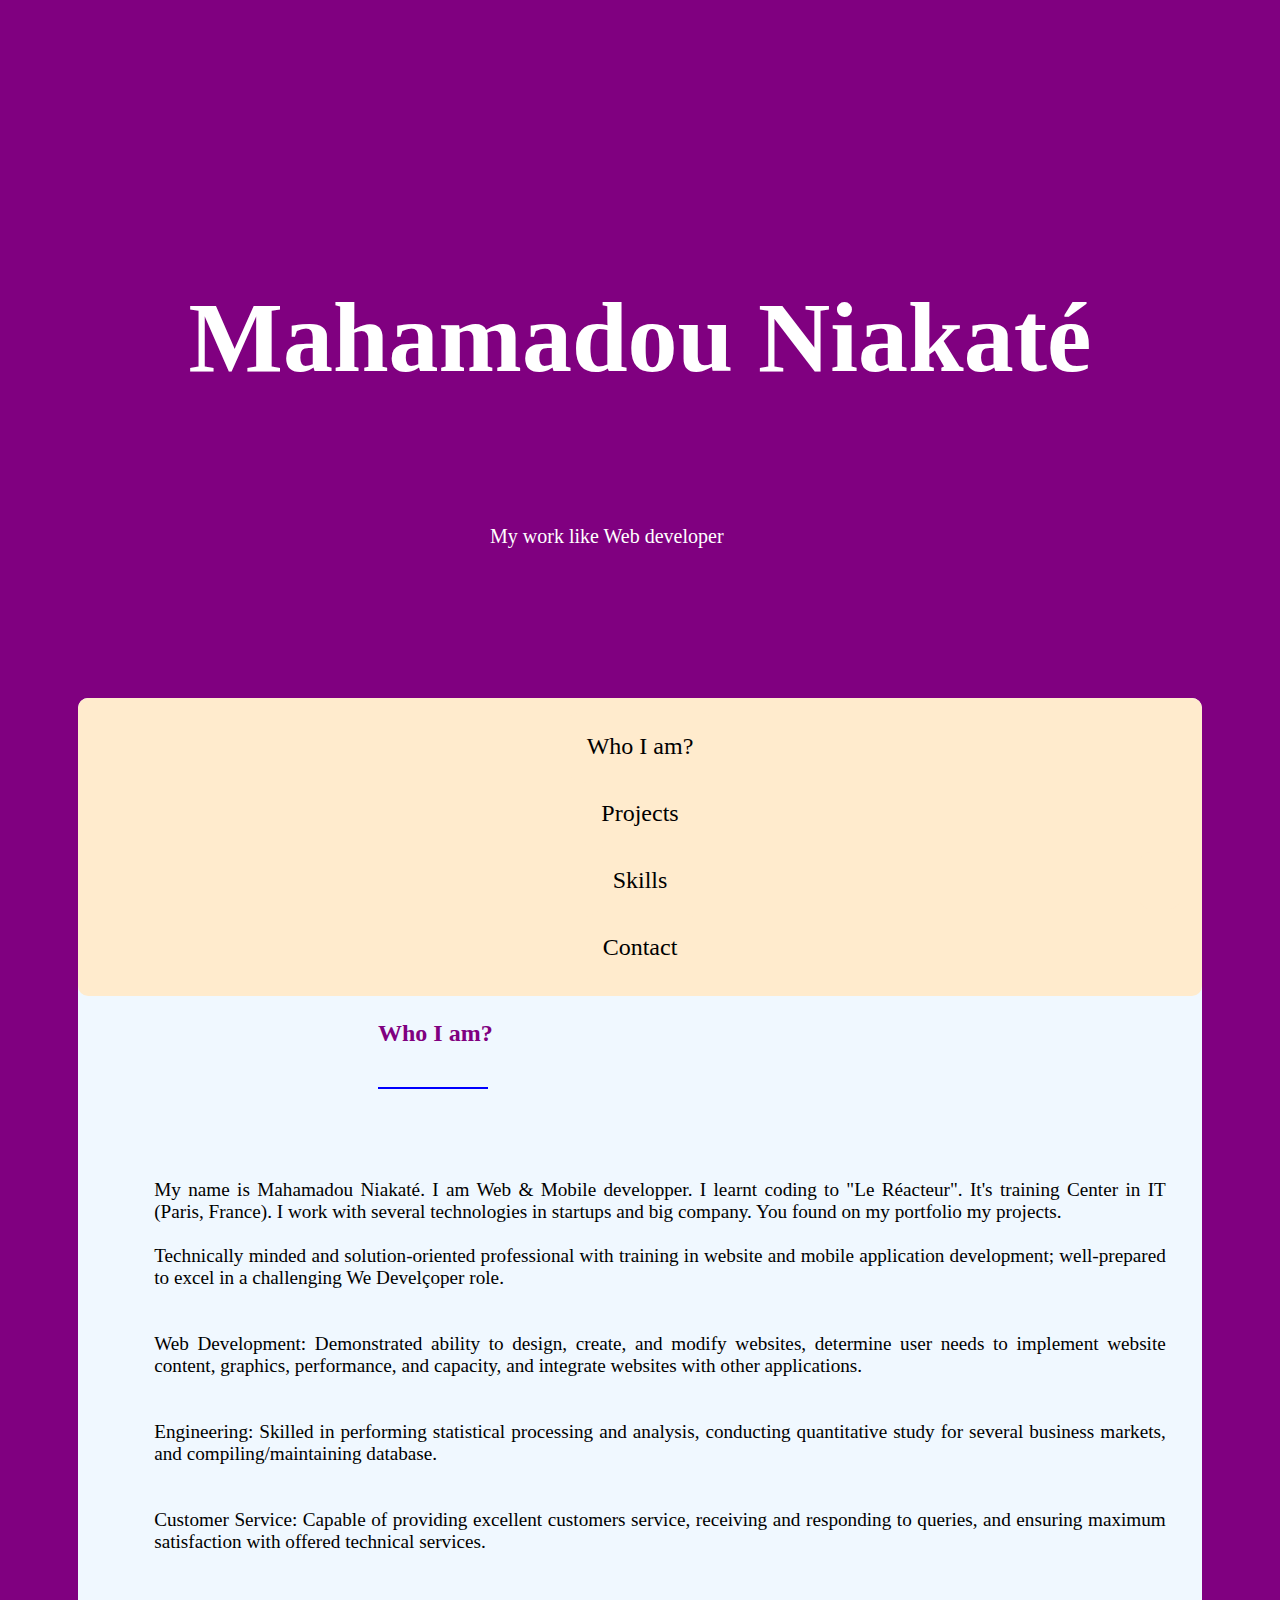
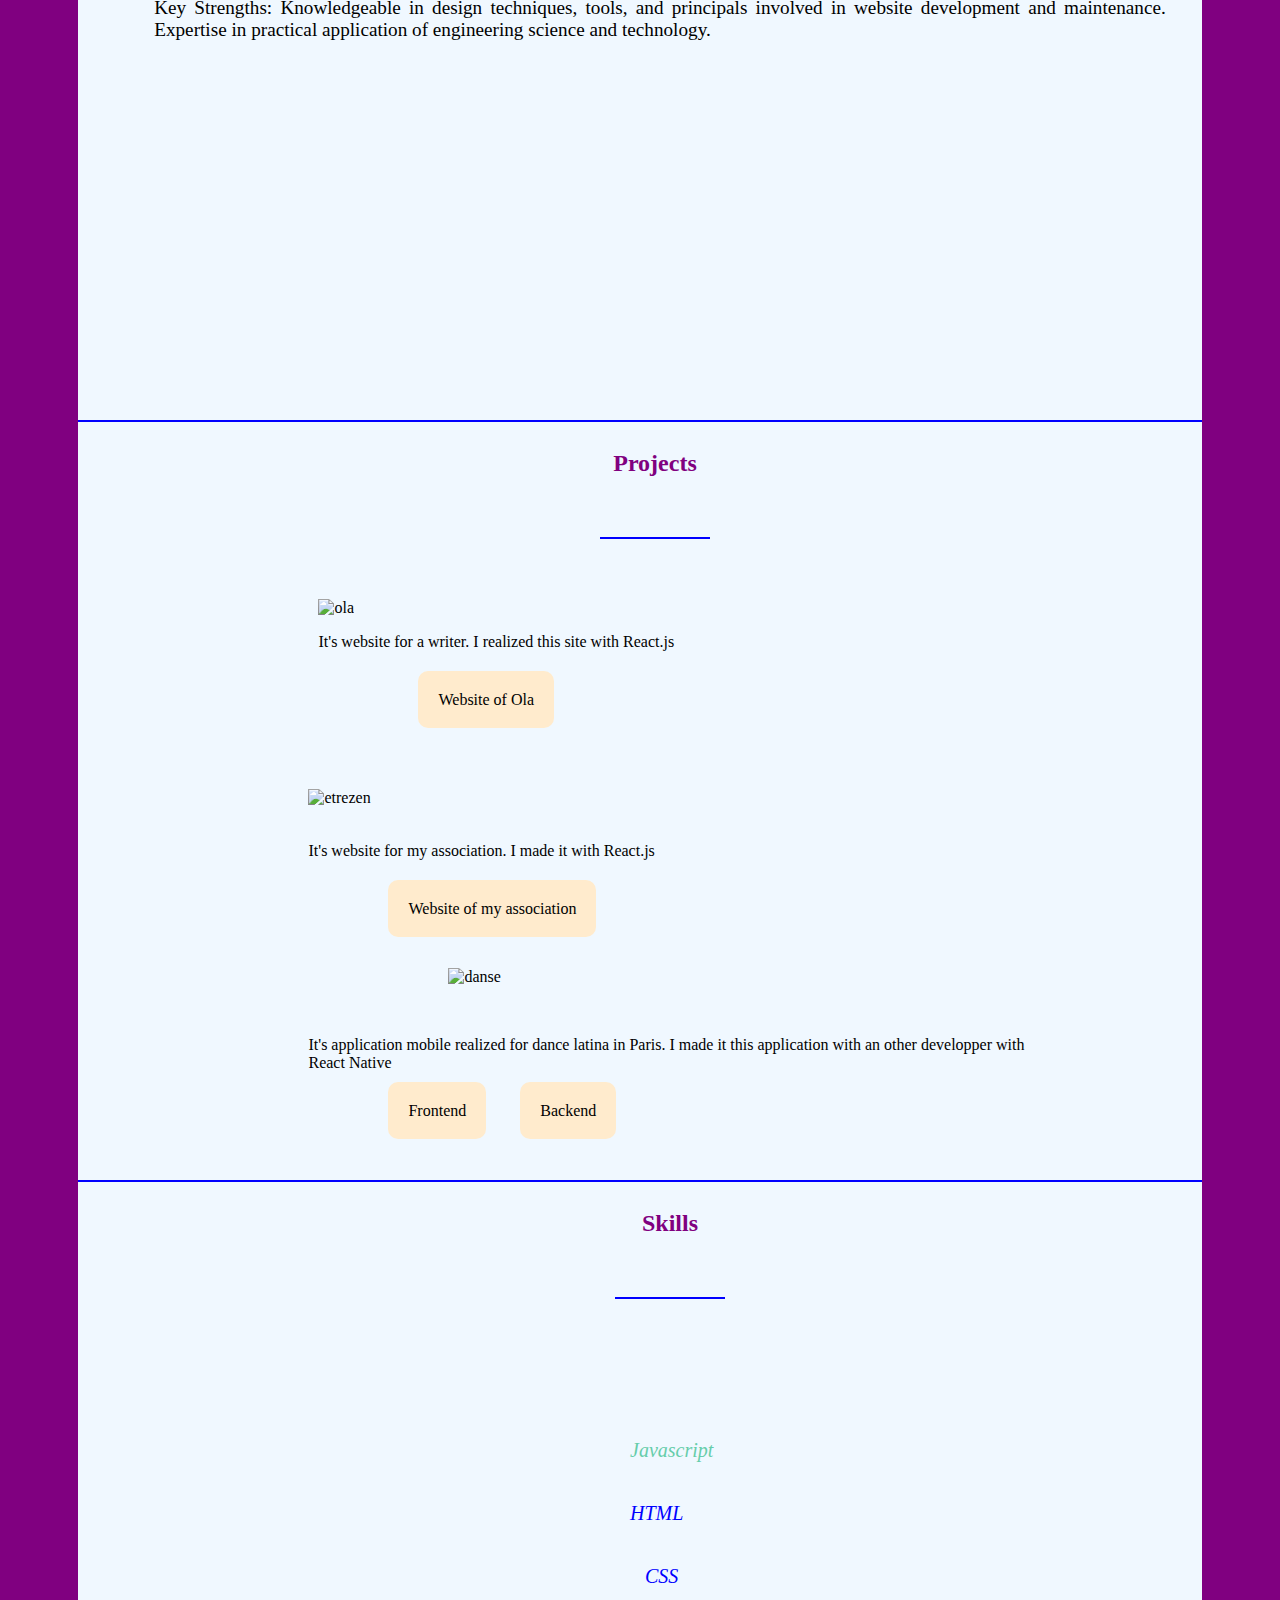
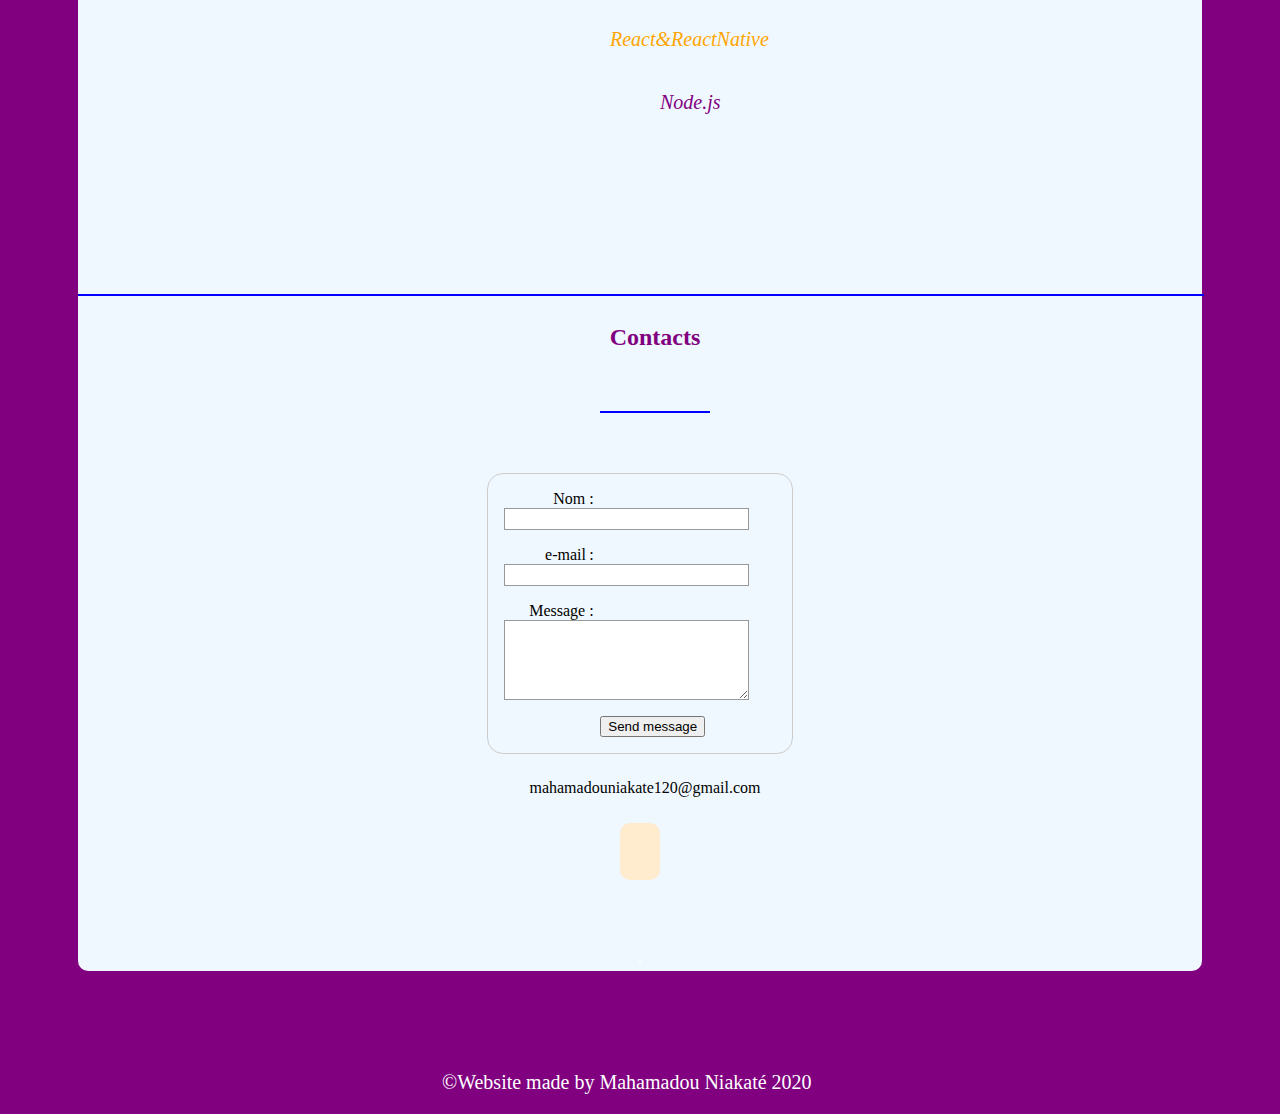
==== index.html @ 1adc226d "Update index.html" ====
<!DOCTYPE html>
<html lang="fr">
    <meta name="viewport" content="width=device-width, initial-scale=1">
  <head>
    <title>Mahamadou Niakaté</title>
    <link
      href="portfolio.css"
      rel="stylesheet"
      type="text/css"
    />
  <link href="/Users/mahamadouniakate/Desktop/training/frontend/fontawesome-free-5.11.2-web/css/all.css" rel="stylesheet"> 
  </head>
  <body>
    <div class="icone"><i class="fas fa-dice-d20 fa-10x"></i></div>
    <h1>Mahamadou Niakaté</h1>
    <p class="titreDeveloper">My work like Web developer</p>
    <div class="container">
      <ul class="bouton" id="navigation">
        <a href="#who">Who I am?</a>
        <a href="#project">Projects</a>
        <a href="#skills">Skills</a>
        <a href="#contact">Contact</a>
      </ul>
      <div class="Who" id="who">
        <h2 class="i_am">Who I am?</h2>
        
        <div class="titre1"></div>
        <div class="textPhoto">
          <p class="textDescription">
            My name is Mahamadou Niakaté. I am Web & Mobile developper. I learnt
            coding to "Le Réacteur". It's training Center in IT (Paris, France).
            I work with several technologies in startups and big company. You
            found on my portfolio my projects. <br /><br />
            Technically minded and solution-oriented professional with training in website and mobile application development; well-prepared to excel in a challenging We Develçoper role.<br /><br /><br />
             Web Development: Demonstrated ability to design, create, and modify websites, determine user needs to implement website content, graphics, performance, and capacity, and integrate websites with other applications. <br /><br /><br />
             Engineering: Skilled in performing statistical processing and analysis, conducting quantitative study for several business markets, and compiling/maintaining database.<br /><br /><br />
             Customer Service: Capable of providing excellent customers service, receiving and responding to queries, and ensuring maximum satisfaction with offered technical services.<br /><br /><br />
             Key Strengths: Knowledgeable in design techniques, tools, and principals involved in website development and maintenance. Expertise in practical application of engineering science and technology.

            
          </p>
          
          
          <img
            src="/Users/mahamadouniakate/Desktop/training/frontend/photo.jpg"
            alt="photo"
            width="300"
            height="300"
            class="photoo"
          />
        
        </div>
      </div>
      <hr class="line1" color="blue" />
      <div class="Projects" id="project">
        <h2 class="ProjectTitre">Projects</h2>
        <div class="titre2"></div>
        <div class="partieProject">
          <div class="projet1">
          <img class="williams" src="/Users/mahamadouniakate/Desktop/training/frontend/ola.png" alt="ola"/>
          <p class="textFirstProject">It's website for a writer. I realized this site with React.js</p>
          <div class="buttonSite1">
          <a class="site1" href="https://olawilliams.herokuapp.com/">Website of Ola</a>
        </div>
        </div>
        <div class="projet2">
          <img class="yaka" src="/Users/mahamadouniakate/Desktop/training/frontend/yaka.png" alt="etrezen"/>
          <p class="textSecondProject">It's website for my association. I made it with React.js</p>
          <div class="buttonSite2">
          <a class="site2" href="https://yakaetrezen.herokuapp.com/">Website of my association</a>
        </div>
        </div>
        <div class="projet3">
          <img class="imageDanse" src="/Users/mahamadouniakate/Desktop/training/frontend/danse.png" alt="danse"/>
          <p class="textThirdProject">It's application mobile realized for dance latina in Paris. I made it this application with an other developper with React Native</p>
         <div class="buttonSite3">
          <a class="site3_1" href="https://github.com/Silvia-VM/newLatinoDancing-Frontend">Frontend</a>
         <a class="site3_2" href="https://github.com/Silvia-VM/newLatinoDancing-Backend">Backend</a>
        </div>
        </div>
          
      </div>
      

      </div>
      <hr class="line2" color="blue" />
     <div class="Skills" id="skills">
       <h2 class="titreSkills">Skills</h2>

       <div class="titre3"></div>

       <div class="font"> 
        <i  class="fab fa-js fa-10x"><p class="javascript">Javascript</p></i>
        <i  class="fab fa-html5 fa-10x"><p class="html">HTML</p></i>
        <i  class="fab fa-css3-alt fa-10x"><p class="css">CSS</p></i>
        <i  class="fab fa-react fa-10x"><p class="react">React&ReactNative</p></i>
        <i  class="fab fa-node fa-10x"><p class="node">Node.js</p></i>
        
        </div>
  
        <hr class="line3" color="blue" width=100% />
  
    <div class="contact" id=contact>
     <h2 class="titreContact">Contacts</h2>

     <div class="titre4"></div>

     <form class="formulaire" action="mailto:mahamadouniakate120@gmail.com" method="get">
      <div>
          <label for="name">Nom :</label>
          <input class="nomF" type="text" id="name" name="user_name">
      </div>
      <div>
          <label for="mail">e-mail :</label>
          <input class="emailF" type="email" id="mail" name="user_mail">
      </div>
      <div>
          <label for="msg">Message :</label>
          <textarea class="messageF" id="msg" name="user_message"></textarea>
      </div>
      <div class="button">
          <button class="buttonContact" type="submit">Send message</button>
      </div>
  </form>
    </div>
    <div class="mail"><i class="fas fa-envelope fa-2x">
    </i><p class="courriel">mahamadouniakate120@gmail.com</p></div>
    <div class="linkedin"><a class="linkedinn" href="https://www.linkedin.com/in/mahamadou-niakate-8bb85424/"><i class="fab fa-linkedin fa-2x"></i></a></div>
    <hr class="line4" color="white" />
    
    </div>
    
  </body>
  
</div>
<p class="titre">&copy;Website made by Mahamadou Niakaté 2020</p>
<div class="basDePage" id=who><a href="#who"><i class="fas fa-angle-double-up"></i></a></div>
</html>
---- portfolio.css ----
h1 {
  font-size: 100px;
  margin-bottom: 30px;
  color: white;
  text-align: center;
  margin-top: 200px;
}

body {
  background-color: purple;
}

.titre {
  color: white;
  font-size: 20px;
  text-align: center;
  margin-top: 100px;
}

.titreDeveloper {
  margin-left: 30px;
  color: white;
  font-size: 20px;
  text-align: center;
  margin-top: 130px;
}

.i_am {
  margin-left: 720px;
}

a:li {
  background-color: #f44336;
  color: white;
  text-decoration: none;
}

.container {
  background-color: aliceblue;
  margin-left: 70px;
  margin-right: 70px;
  border-radius: 10px;
  margin-top: 150px;
}

.bouton {
  display: flex;
  flex-direction: reverse;
  justify-content: space-between;
  background-color: blanchedalmond;
  margin-right: 30 px;
  border-radius: 10px 10px;
}

ul {
  padding: 15px;
  float: center;
}

li {
  list-style: none;
  padding: 12px;
  border-bottom: 1px solid #999;
}

.development {
  margin-left: 60px;
  border-bottom: none;
}

.eng {
  margin-left: 60px;
  border-bottom: none;
}

.cus {
  margin-left: 60px;
  border-bottom: none;
}

.key {
  margin-left: 60px;
  border-bottom: none;
}

.texte {
  display: flex;
  flex-direction: column;
}

.paragraphe2 {
  float: center;
  width: 80%;
}

a {
  color: black;
  background-color: blanchedalmond;
  text-decoration: none;
  padding: 20px;
  border-radius: 10px;
}

a:hover {
  background-color: white;
  padding: 20px;
}

h2 {
  color: purple;
  margin-left: 60px;
}

.textDescription {
  text-align: justify;
  margin-left: 60px;
  margin-top: 60px;
  margin-right: 2px;
}

.skills {
  text-align: justify;
  margin-left: 60px;
  margin-top: 60px;
}

.skills1 {
  text-align: justify;
  margin-left: 60px;
  margin-top: 60px;
  font-size: 20px;
}

.photoo {
  border-radius: 200px;
  margin-right: 20px;
}

p {
  width: 90%;
  float: "center";
}

.textPhoto {
  display: flex;
  flex-direction: row;
  margin-top: 30px;
}

form {
  /* Uniquement centrer le formulaire sur la page */
  margin: 100;
  width: 400px;
  /* Encadré pour voir les limites du formulaire */
  padding: 1em;
  border: 1px solid #ccc;
  border-radius: 1em;
}

form div + div {
  margin-top: 1em;
}

label {
  /* Pour être sûrs que toutes les étiquettes ont même taille et sont correctement alignées */
  display: inline-block;
  width: 90px;
  text-align: right;
}

input,
textarea {
  /* Pour s'assurer que tous les champs texte ont la même police.
       Par défaut, les textarea ont une police monospace */
  font: 1em sans-serif;

  /* Pour que tous les champs texte aient la même dimension */
  width: 300px;
  box-sizing: border-box;

  /* Pour harmoniser le look & feel des bordures des champs texte */
  border: 1px solid #999;
}

input:focus,
textarea:focus {
  /* Pour souligner légèrement les éléments actifs */
  border-color: #000;
}

textarea {
  /* Pour aligner les champs texte multi‑ligne avec leur étiquette */
  vertical-align: top;

  /* Pour donner assez de place pour écrire du texte */
  height: 5em;
}

.button {
  /* Pour placer le bouton à la même position que les champs texte */
  padding-left: 90px; /* même taille que les étiquettes */
}

button {
  /* Cette marge supplémentaire représente grosso modo le même espace que celui
       entre les étiquettes et les champs texte */
  margin-left: 0.5em;
}

.Projects {
  display: flex;
  align-items: center;
  flex-direction: column;
}

.partieProject {
  display: flex;
  flex-direction: row;
  margin-right: 10px;
}

.projet1 {
  margin-left: 40px;
}

.projet2 {
  margin-top: 80px;
  margin-left: 30px;
}

.textSecondProject {
  margin-top: 35px;
}

.site1 {
  margin-left: 100px;
  margin-top: 100px;
}

.site2 {
  margin-left: 80px;
}

.projet2 {
  margin-left: 70px;
}

.projet3 {
  margin-top: 50px;
  margin-left: 100px;
}

.imageDanse {
  width: 150px;
  margin-left: 140px;
}

.textThirdProject {
  margin-top: 50px;
}

.Skills {
  display: flex;
  align-items: center;
  flex-direction: column;
}

.contact {
  display: flex;
  align-items: center;
  flex-direction: column;
}

.site3_1 {
  margin-left: 30px;
}

.site3_2 {
  margin-left: 30px;
}

.fa-js {
  color: mediumaquamarine;
  padding-right: 10px;
}

.fa-html5 {
  color: blue;
  padding-right: 10px;
}

.fa-css3-alt {
  color: blue;
  padding-right: 10px;
}

.fa-react {
  color: orange;
  padding-right: 10px;
}

.fa-node {
  color: purple;
  padding-right: 10px;
}

.fab {
  width: 600 px;
  height: 600 px;
  max-width: 100%;
}

.fa-dice-d20 {
  color: white;
}

.icone {
  display: flex;
  justify-content: center;
  margin-top: 80px;
}

.font {
  margin-top: 60px;
  padding: 60px;
  display: flex;
  flex-direction: row;
  justify-content: space-between;
}

.javascript {
  font-size: 20px;
  margin-left: 30px;
}

.html {
  font-size: 20px;
  margin-left: 30px;
}

.css {
  font-size: 20px;
  margin-left: 45px;
}

.react {
  font-size: 20px;
  margin-left: 10px;
}

.node {
  font-size: 20px;
  margin-left: 60px;
}

.titre1 {
  border-top: 2px solid blue;
  width: 110px;
  margin-left: 720px;
  margin-top: 40px;
}

.titre2 {
  border-top: 2px solid blue;
  width: 110px;
  margin-left: 60px;
  margin-top: 40px;
}

.titre3 {
  border-top: 2px solid blue;
  width: 110px;
  margin-left: 60px;
  margin-top: 40px;
}

.titre4 {
  border-top: 2px solid blue;
  width: 110px;
  margin-left: 60px;
  margin-top: 40px;
}

.line1 {
  margin-top: 60px;
}

.paragraphe2 {
  margin-top: 60px;
}

.line2 {
  margin-top: 60px;
}

.line3 {
  margin-top: 100px;
}

.line4 {
  margin-top: 100px;
}

.formulaire {
  margin-top: 60px;
  width: 80%;
}

.nomF {
  width: 90%;
}

.emailF {
  width: 90%;
}

.messageF {
  width: 90%;
}

.basDePage {
  position: fixed;
  bottom: 10px;
  right: 100px;
  opacity: 0.5;
  float: center;
}

.mail {
  color: blue;
  margin-top: 20px;
  display: flex;
  flex-direction: row;
}

.courriel {
  margin-left: 10px;
  margin-top: 5px;
  color: black;
}

.linkedin {
  margin-top: 30px;
}

.linkedinn {
  color: blue;
}

.linkedinn:hover {
  background-color: grey;
}

.williams {
  width: 400px;
  margin-top: 60px;
}

.yaka {
  width: 400px;
  margin-top: -20px;
}

.buttonSite1 {
  margin-top: 40px;
}

.buttonSite2 {
  margin-top: 40px;
}

.buttonSite3 {
  margin-top: 30px;
}

@media screen and (max-width: 1280px) {
  .bouton {
    flex-direction: column;
    align-items: center;
    font-size: 1.5em;
  }
  a:hover {
    padding: 25px;
  }

  .textPhoto {
    flex-direction: column;
    align-items: center;
  }

  .textDescription {
    margin-right: 20px;
    font-size: 1.2em;
  }

  .paragraphe2 {
    font-size: 1.2em;
  }

  li {
    font-size: 1.2em;
  }

  .font {
    flex-direction: column;
    float: center;
    width: 80px;
  }

  .partieProject {
    display: flex;
    flex-direction: column;
    margin-left: 120px;
  }

  .i_am {
    margin-left: 300px;
  }

  .titre1 {
    margin-left: 300px;
  }

  .ProjectTitre {
    margin-left: 30px;
  }

  .titre2 {
    margin-left: 30px;
  }

  .titreContact {
    margin-left: 30px;
  }

  .titre4 {
    margin-left: 30px;
  }

  .titre {
    color: white;
    font-size: 20px;
    margin-left: 50px;
    margin-top: 100px;
  }

  .projet2 {
    margin-left: 30px;
  }

  .projet3 {
    margin-left: 30px;
  }

  .buttonSite3 {
    margin-left: 50px;
  }
}

@media screen and (max-width: 720px) {
  h1 {
    font-size: 60px;
    margin-bottom: 30px;
    color: white;
    text-align: center;
    margin-top: 300px;
  }

  .container {
    background-color: aliceblue;
    margin-left: -10px;
    margin-right: -15px;
    border-radius: 10px;
    margin-top: 150px;
  }

  .titreDeveloper {
    margin-left: 30px;
    color: white;
    font-size: 20px;
    text-align: center;
    margin-top: 100px;
  }

  h2 {
    margin-left: 125px;
  }

  .i_am {
    margin-left: 125px;
  }

  .titre1 {
    margin-left: 125px;
  }

  .textDescription {
    margin-left: 12px;
  }

  .Projects {
    margin-left: 20px;
    margin-right: 130px;
  }

  .ProjectTitre {
    margin-left: 120px;
  }

  .titre2 {
    margin-left: 120px;
  }

  .partieProject {
    display: flex;
    flex-direction: column;
    margin-left: 100px;
    margin-top: 40px;
  }

  .williams {
    width: 350px;
    margin-top: 60px;
  }

  .yaka {
    width: 350px;
    margin-top: 60px;
  }

  .imageDanse {
    width: 150px;
    margin-left: 80px;
  }

  .textFirstProject {
    text-align: center;
  }

  .textSecondProject {
    text-align: center;
  }

  .buttonSite2 {
    margin-left: -15px;
  }

  .imageDanse {
    margin-top: 60px;
  }

  .textThirdProject {
    text-align: center;
  }

  .buttonSite3 {
    margin-left: 20px;
    margin-top: 50px;
  }

  .titreSkills {
    margin-left: 5px;
  }

  .titre3 {
    margin-left: 5px;
  }

  .font {
    margin-right: 50px;
  }

  .titreContact {
    margin-right: 40px;
  }

  .titre4 {
    margin-right: 40px;
  }

  .button {
    padding-left: 45px;
  }

  .buttonContact {
    background-color: #fffafa;
    font-size: 15px;
  }
}
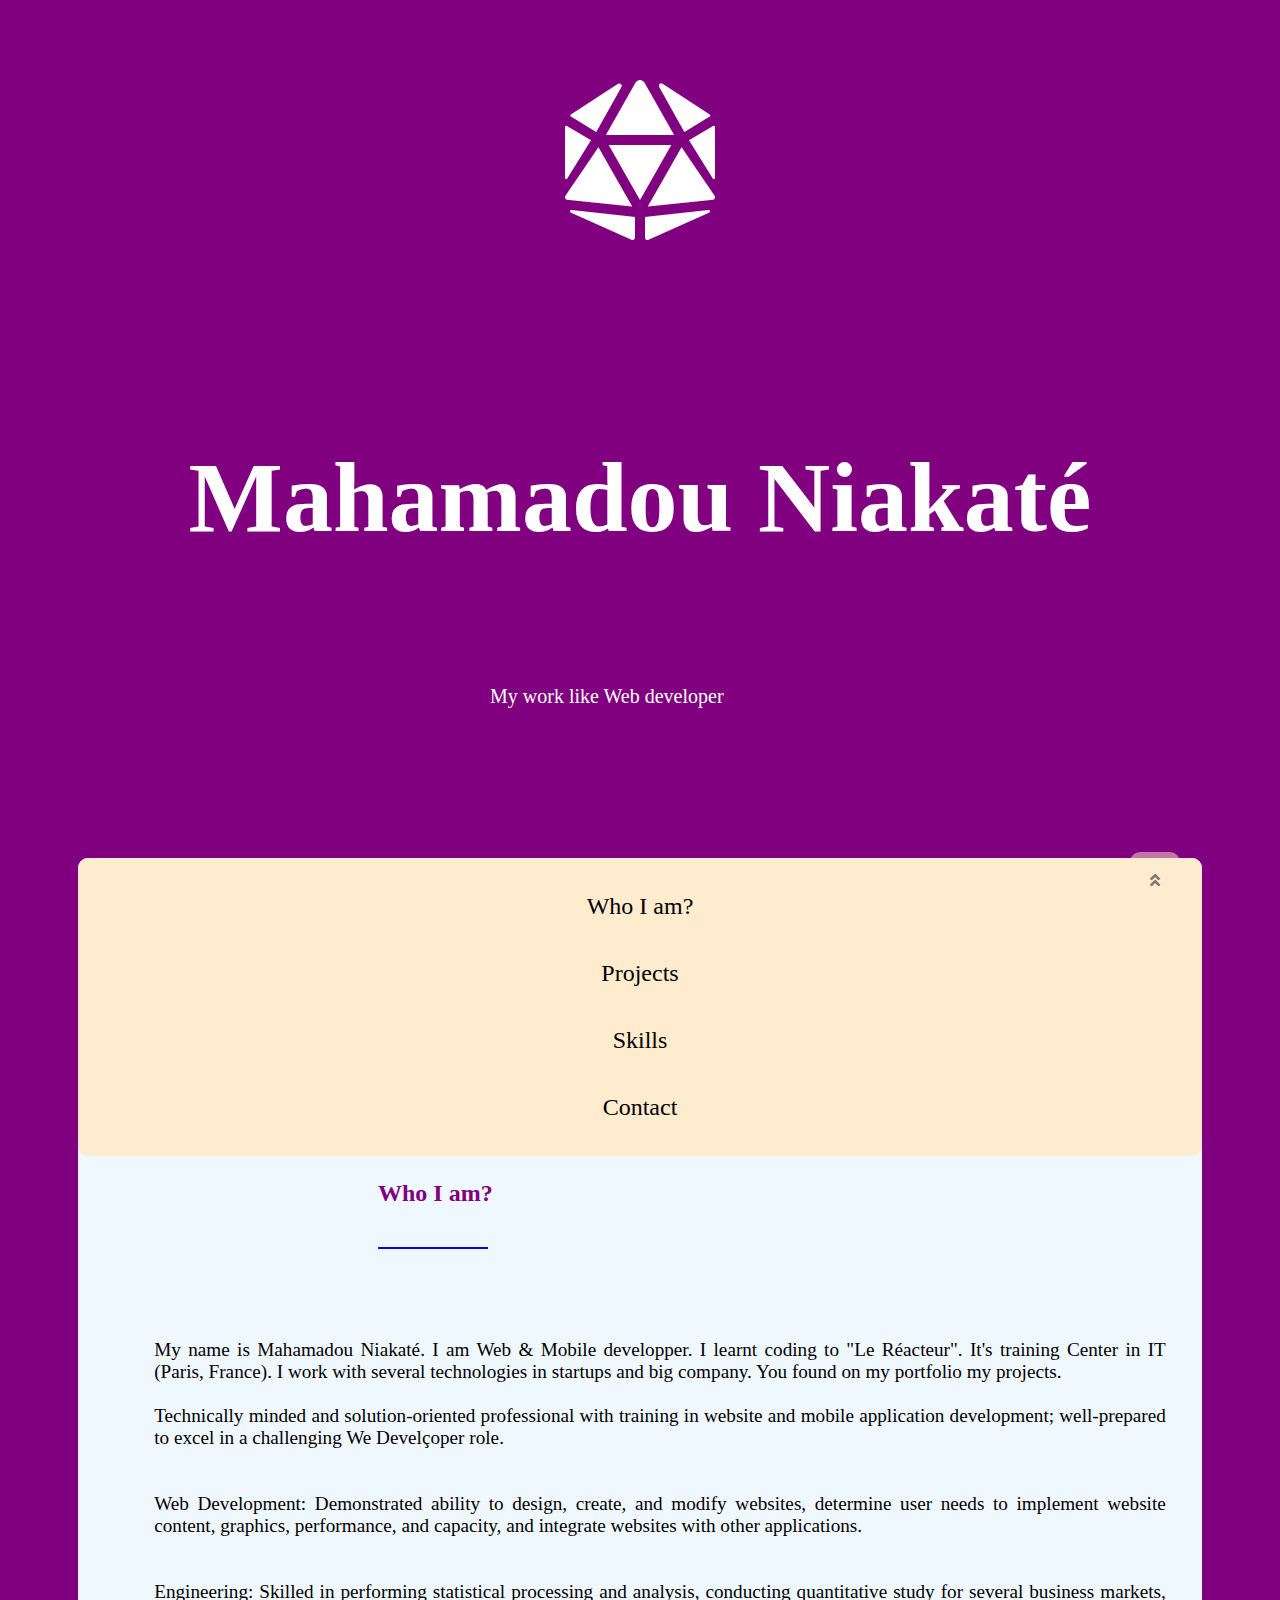
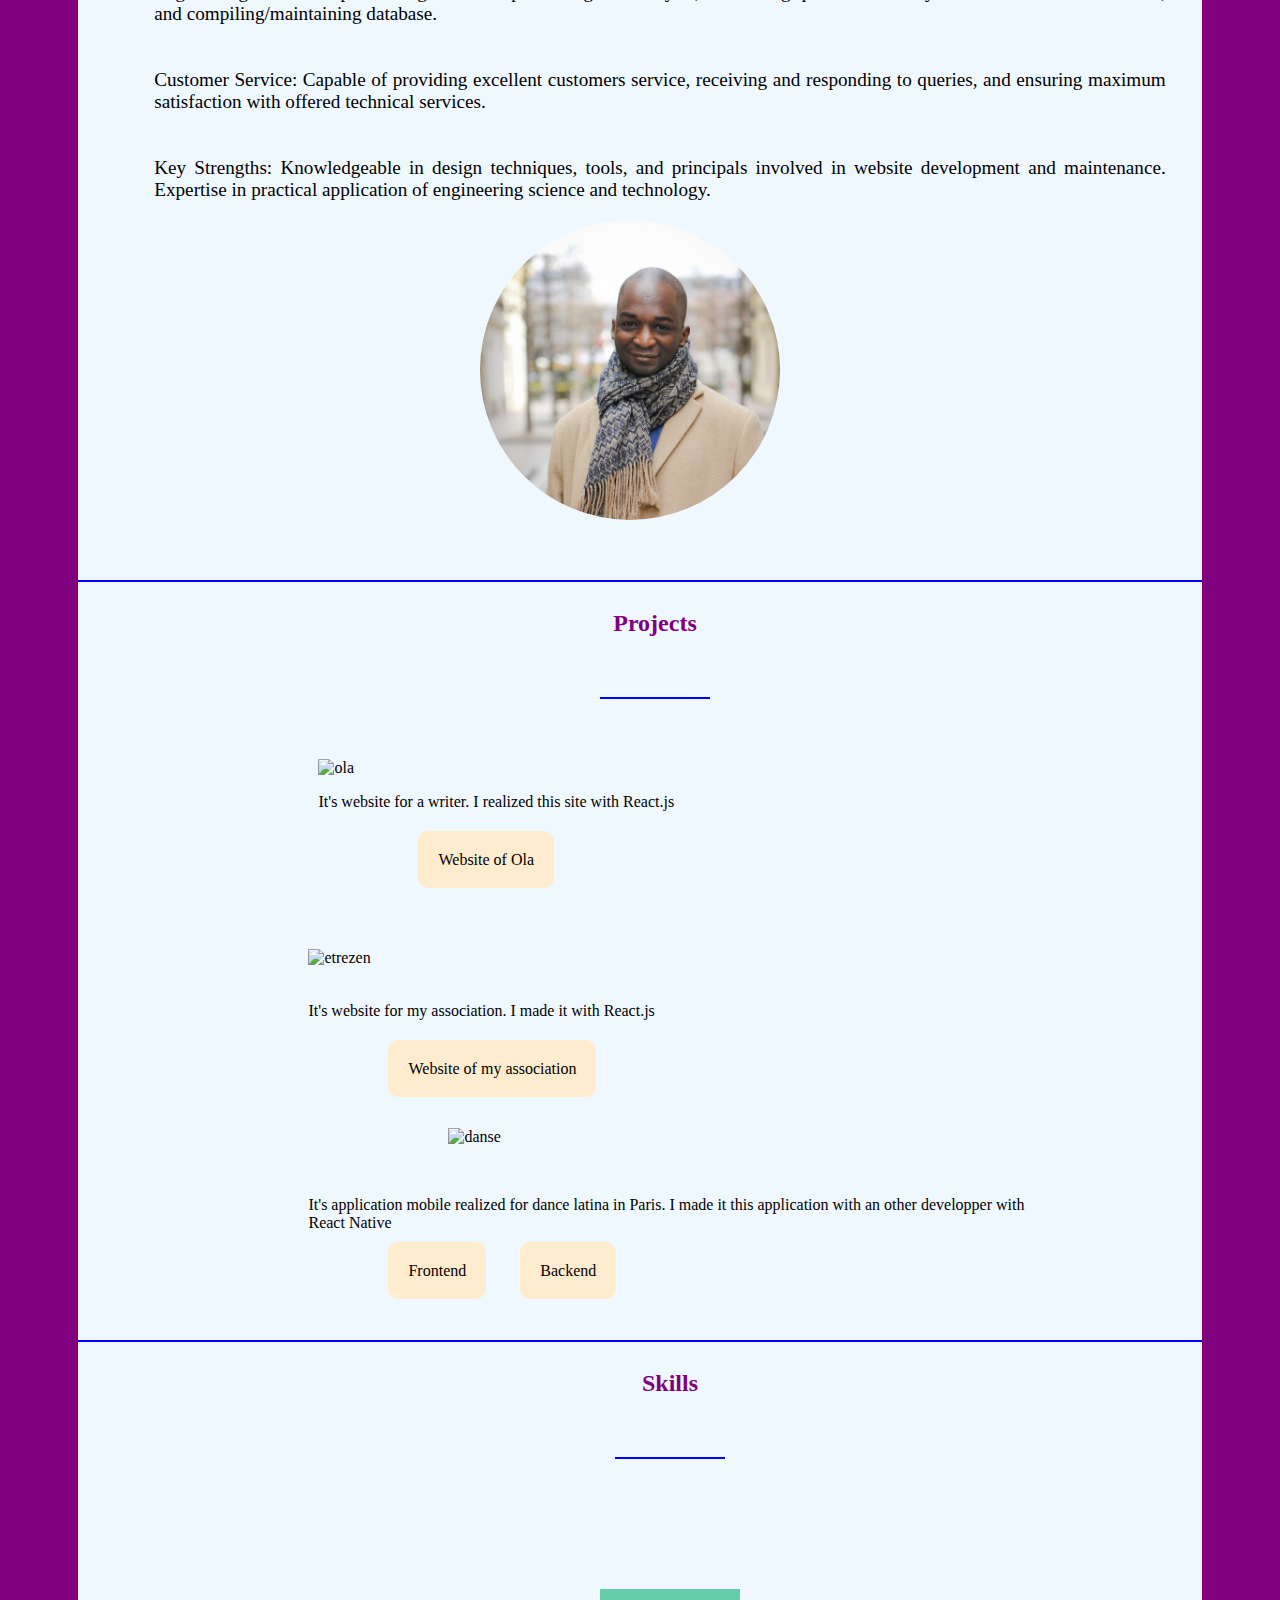
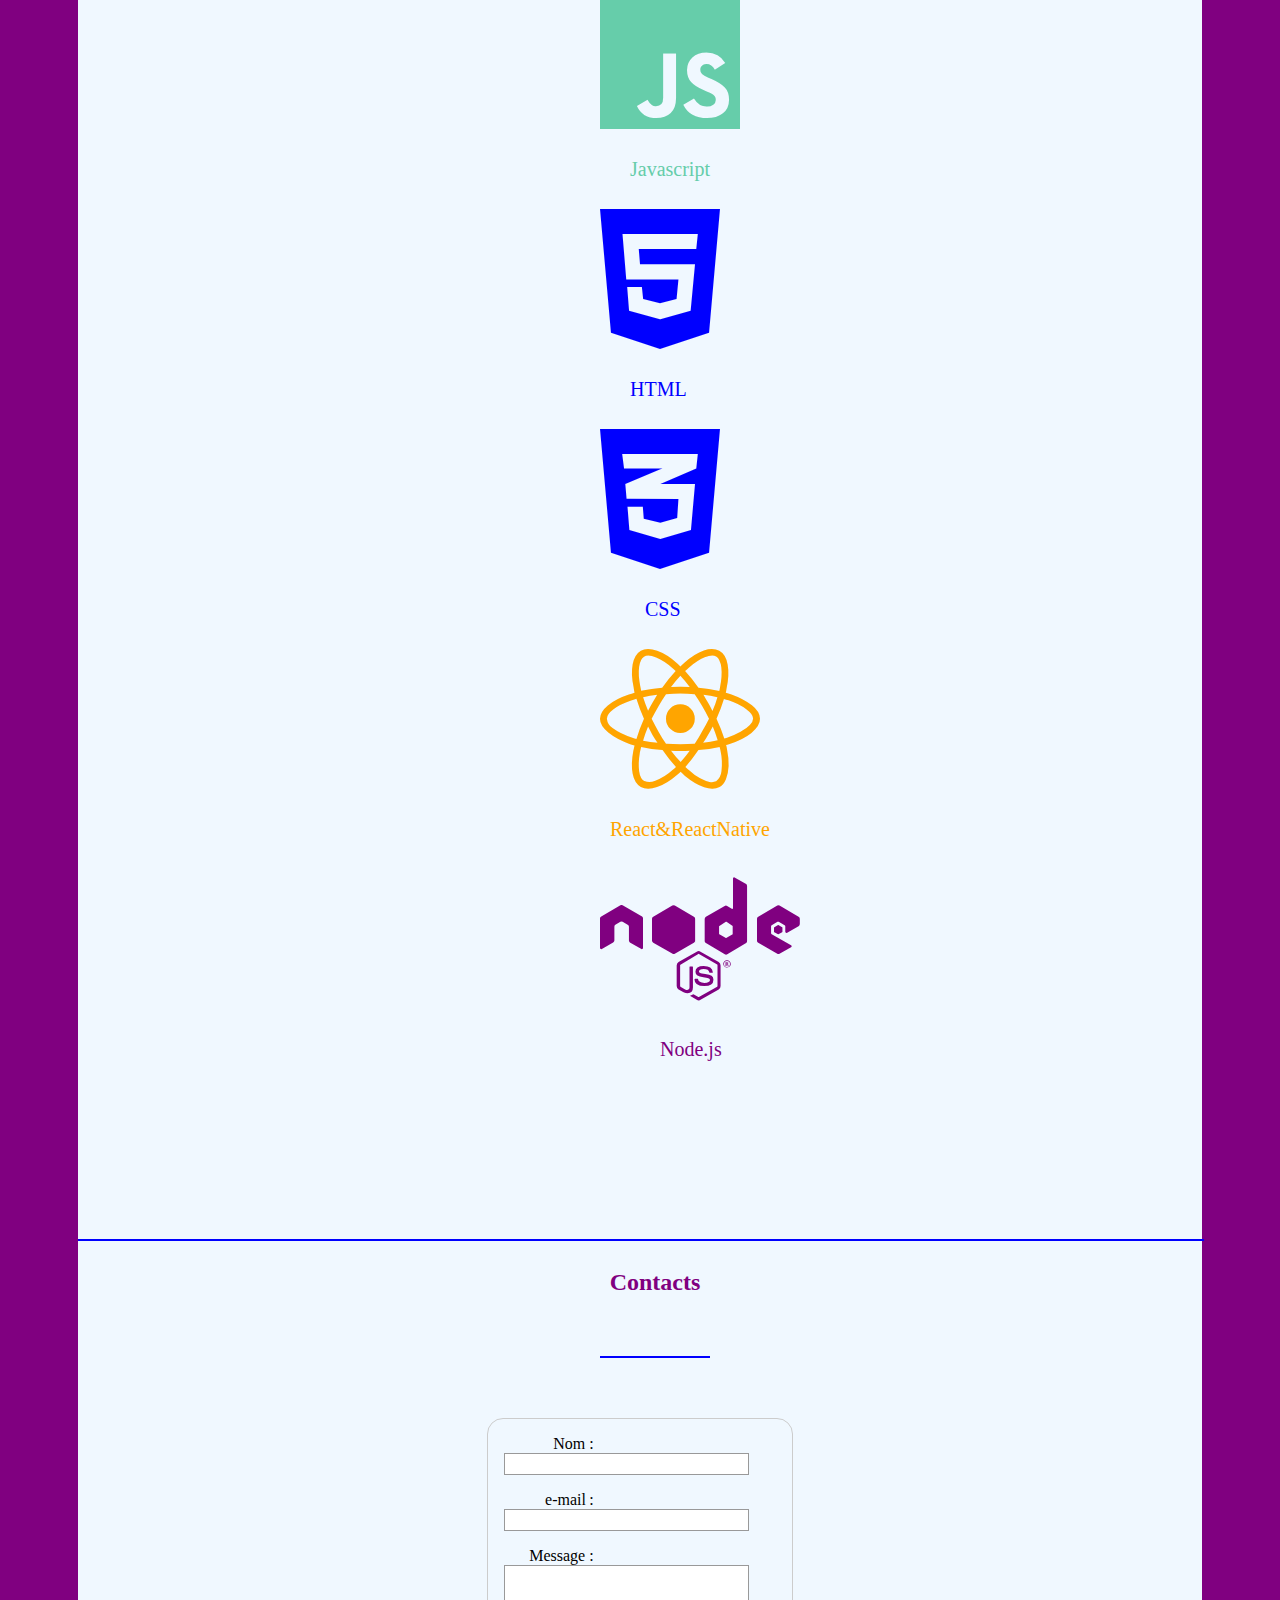
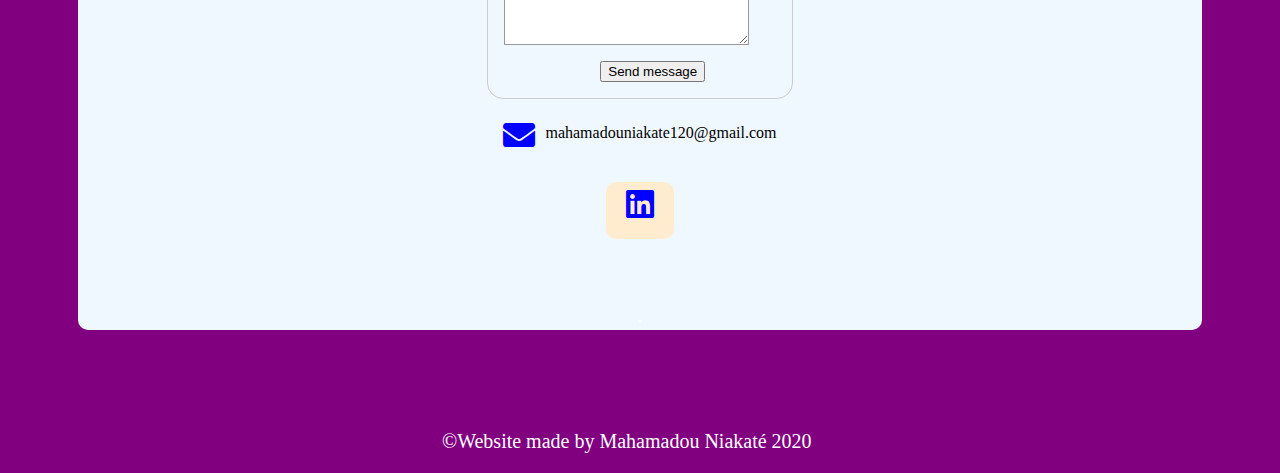
==== commit cdd817c2: "Update index.html" ====
--- a/index.html
+++ b/index.html
@@ -4,11 +4,11 @@
   <head>
     <title>Mahamadou Niakaté</title>
     <link
-      href="portfolio.css"
+      href="/portfolio.css"
       rel="stylesheet"
       type="text/css"
     />
-  <link href="/Users/mahamadouniakate/Desktop/training/frontend/fontawesome-free-5.11.2-web/css/all.css" rel="stylesheet"> 
+  <link href="/fontawesome-free-5.11.2-web/css/all.css" rel="stylesheet"> 
   </head>
   <body>
     <div class="icone"><i class="fas fa-dice-d20 fa-10x"></i></div>
@@ -42,7 +42,7 @@
           
           
           <img
-            src="/Users/mahamadouniakate/Desktop/training/frontend/photo.jpg"
+            src="/photo.jpg"
             alt="photo"
             width="300"
             height="300"
@@ -57,21 +57,21 @@
         <div class="titre2"></div>
         <div class="partieProject">
           <div class="projet1">
-          <img class="williams" src="/Users/mahamadouniakate/Desktop/training/frontend/ola.png" alt="ola"/>
+          <img class="williams" src="/ola.png" alt="ola"/>
           <p class="textFirstProject">It's website for a writer. I realized this site with React.js</p>
           <div class="buttonSite1">
           <a class="site1" href="https://olawilliams.herokuapp.com/">Website of Ola</a>
         </div>
         </div>
         <div class="projet2">
-          <img class="yaka" src="/Users/mahamadouniakate/Desktop/training/frontend/yaka.png" alt="etrezen"/>
+          <img class="yaka" src="/yaka.png" alt="etrezen"/>
           <p class="textSecondProject">It's website for my association. I made it with React.js</p>
           <div class="buttonSite2">
           <a class="site2" href="https://yakaetrezen.herokuapp.com/">Website of my association</a>
         </div>
         </div>
         <div class="projet3">
-          <img class="imageDanse" src="/Users/mahamadouniakate/Desktop/training/frontend/danse.png" alt="danse"/>
+          <img class="imageDanse" src="/danse.png" alt="danse"/>
           <p class="textThirdProject">It's application mobile realized for dance latina in Paris. I made it this application with an other developper with React Native</p>
          <div class="buttonSite3">
           <a class="site3_1" href="https://github.com/Silvia-VM/newLatinoDancing-Frontend">Frontend</a>
